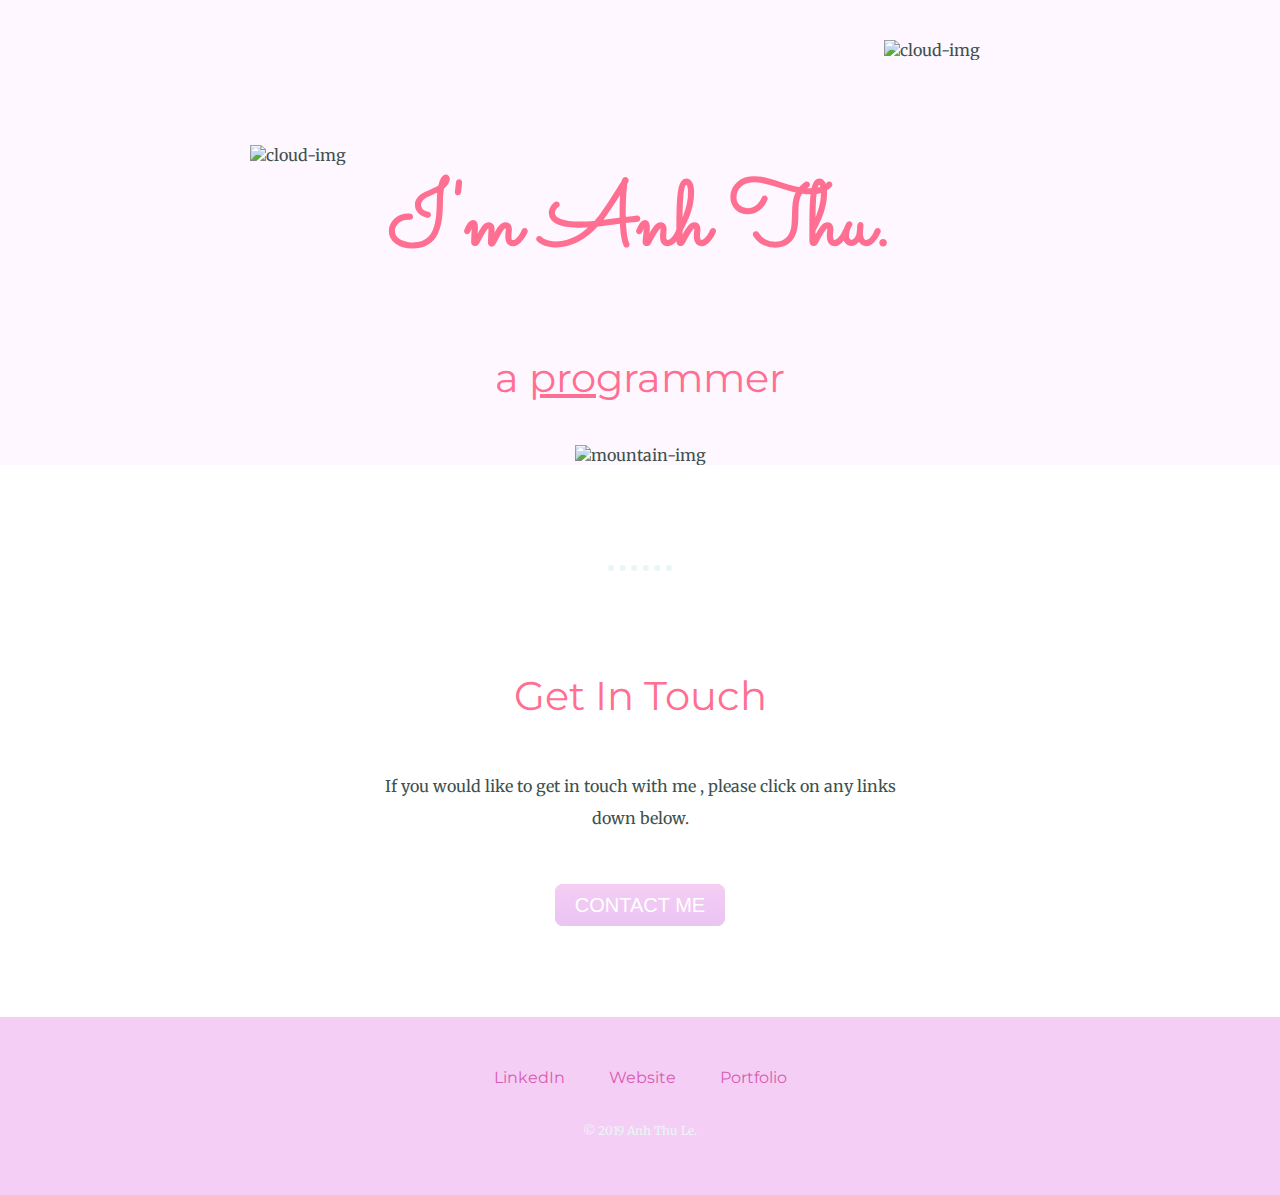
==== portfolio.html @ d6ed3a9e "adding the template for portfolio page" ====
<html lang="en">
<head>
    <meta charset="UTF-8">
    <title>Anh Thu</title>
    <link rel="stylesheet" href="css/style.css">
    <link rel="icon" href="favicon (1).ico">
    <link href="https://fonts.googleapis.com/css?family=Merriweather|Montserrat|Sacramento&display=swap" rel="stylesheet">
</head>
<body>
    <div class="top-containter">
        <img class="top-cloud" src="images/cloud.png" alt="cloud-img">
        <h1>I'm Anh Thu.</h1>
        <h2>a <span class="pro">pro</span>grammer</h2>
        <img class="bottom-cloud" src="images/cloud.png" alt="cloud-img">
        <img src="images/mountain.png" alt="mountain-img">
    </div>
    <div class="middle-container">
           

            <hr>
            <div class="contact-me">
              <h2>Get In Touch</h2>
              <p class="contact-message"> If you would like to get in touch with me  , please click on any links down below.</p>
              <a class="butn" href="mailto:anhthu.le1926@gmail.com">CONTACT ME</a>
            </div>
          </div>
          
          
          <div class="bottom-container">
            <a class="footer-link" href="https://www.linkedin.com/">LinkedIn</a>
            <a class="footer-link" href="https://github.com/anhthule1926">Website</a>
            <a class="footer-link" href="portfolio.html">Portfolio</a>

            <p class="copyright" >© 2019 Anh Thu Le.</p>
          </div>
          

    </div>
</body>
</html>
---- css/style.css ----
body {
    margin: 0;
    text-align: center;
    font-family: 'Merriweather', serif;
    color: #40514E;
}

h1 {
    font-size: 5.625rem;
    margin-top: 50px auto 0 auto;
    font-family: 'Sacramento', cursive;
    color:#FF6F91;
}

h2{
    font-size: 2.5rem;
    font-family: 'Montserrat', sans-serif;
    font-weight: normal;
    color:#FF6F91;
    padding-bottom: 10px;
}

h3{
    font-family: 'Montserrat', sans-serif;
    color: #D65DB1;
}

p{
    line-height: 2;
}

hr{
  border: dotted #EAF6F6 6px;  
  border-bottom: none;
  width: 4%;
  margin: 100px auto;
}

a{
    color: #D65DB1;
    font-family: 'Montserrat', sans-serif;
    margin: 10px 20px;
    text-decoration: none;
}

a:hover{
    color: #EAF6F6;
}

.top-containter{
    background-color: #FEF7FF;
    position: relative;
    padding-top: 100px;
}

.pro{
    text-decoration: underline;
}

.intro{
    width: 30%;
    margin: center;
}

.top-cloud{
    position: absolute;
    right: 300px;
    top: 40px;  
}

.bottom-cloud{
    position: absolute;
    left: 250px;
    bottom: 300px;
}

.code-img{
    width: 25%;
    float: left;
    margin-right: 30px;
}

.plant-img{
    width: 20%;
    float: right;
    margin-left: 30px;
}

.middle-container{
    margin: 100px 0;
}

.bottom-container{
    background: #f5cef5;
    padding: 50px 0 20px;
}

.skill-row{
    width: 50%;
    margin: 100px auto 100px auto;
    text-align: left;
}

.contact-message{
    width: 40%;
    margin: 40px auto 60px;
}

.butn {
    background: #f5cef5;
    background-image: -webkit-linear-gradient(top, #f5cef5, #eac4f2);
    background-image: -moz-linear-gradient(top, #f5cef5, #eac4f2);
    background-image: -ms-linear-gradient(top, #f5cef5, #eac4f2);
    background-image: -o-linear-gradient(top, #f5cef5, #eac4f2);
    background-image: linear-gradient(to bottom, #f5cef5, #eac4f2);
    -webkit-border-radius: 8;
    -moz-border-radius: 8;
    border-radius: 8px;
    font-family: Arial;
    color: #ffffff;
    font-size: 20px;
    padding: 10px 20px 10px 20px;
    text-decoration: none;
  }
  
  .butn:hover {
    background: #e687d0;
    background-image: -webkit-linear-gradient(top, #e687d0, #e388e8);
    background-image: -moz-linear-gradient(top, #e687d0, #e388e8);
    background-image: -ms-linear-gradient(top, #e687d0, #e388e8);
    background-image: -o-linear-gradient(top, #e687d0, #e388e8);
    background-image: linear-gradient(to bottom, #e687d0, #e388e8);
    text-decoration: none;
  }

  .copyright{
      color: #EAF6F6;
      font-size: 0.75rem;
      padding: 20px 0;
  }
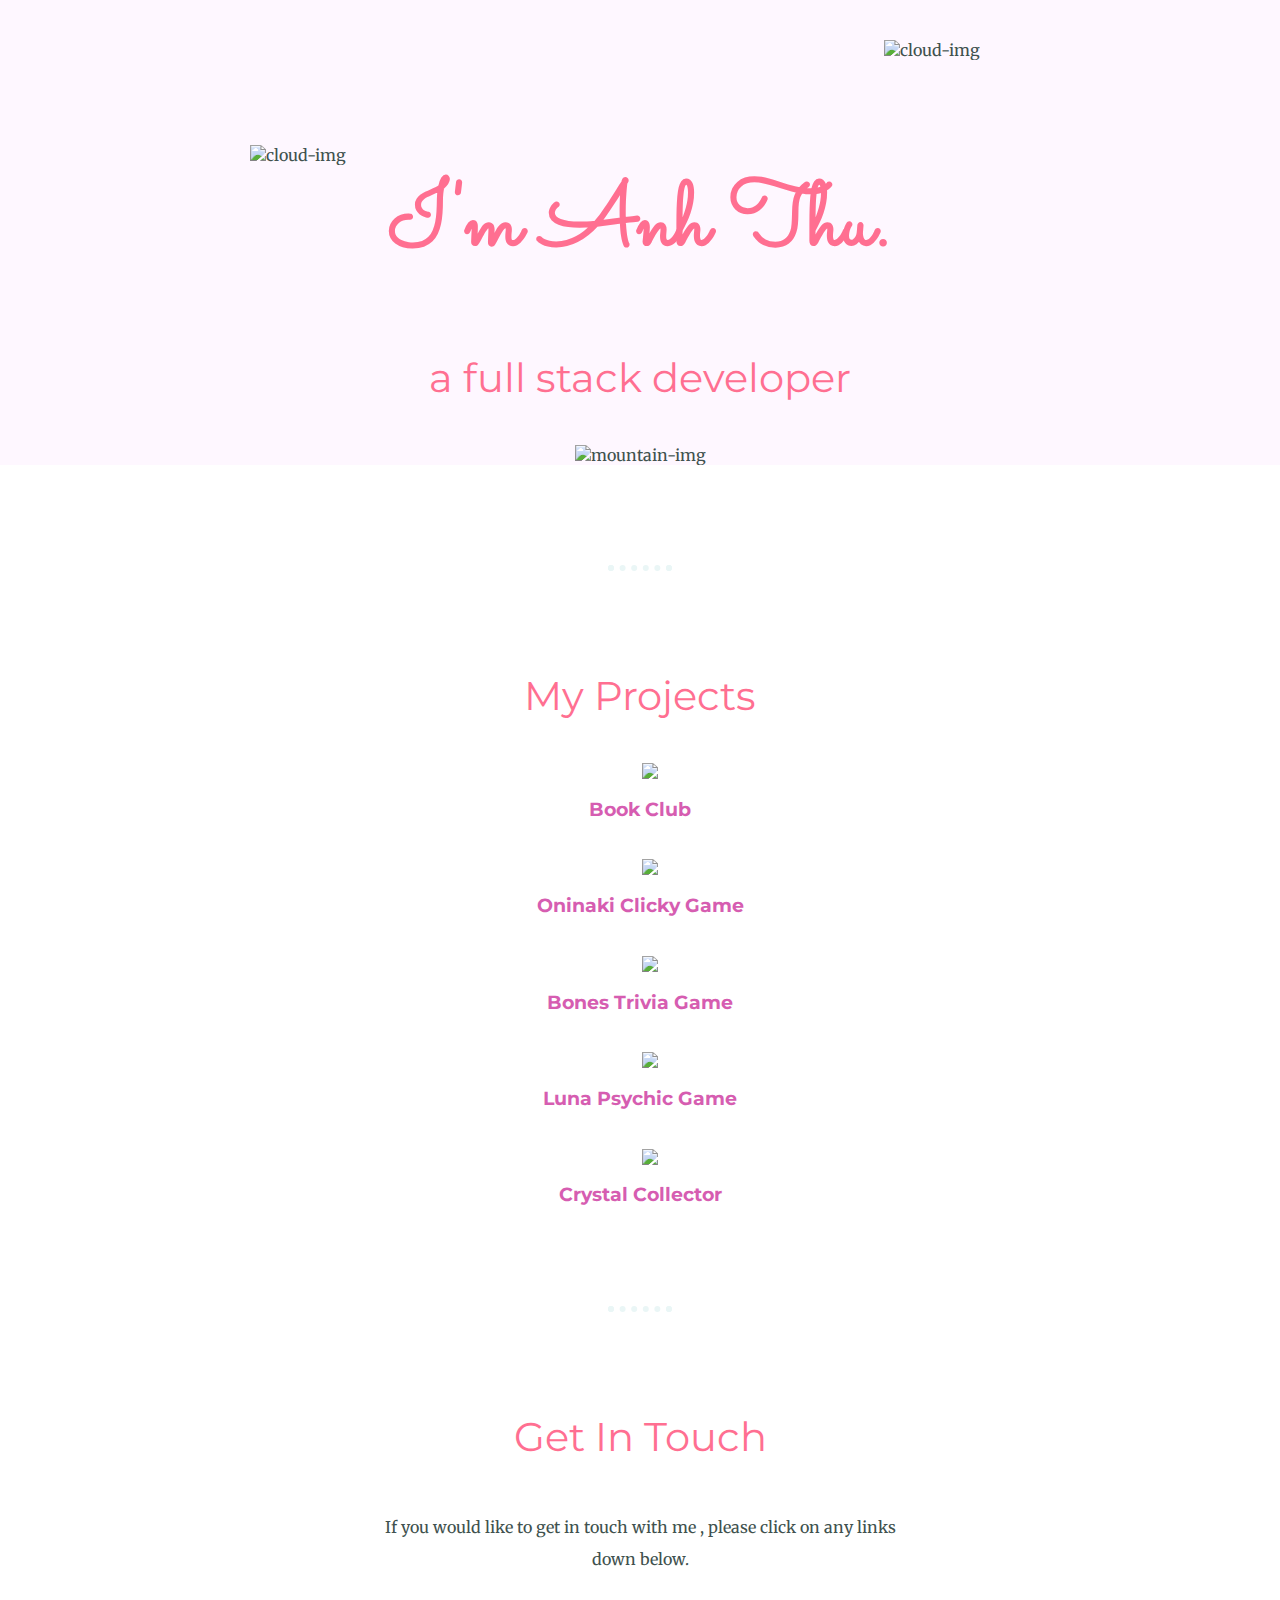
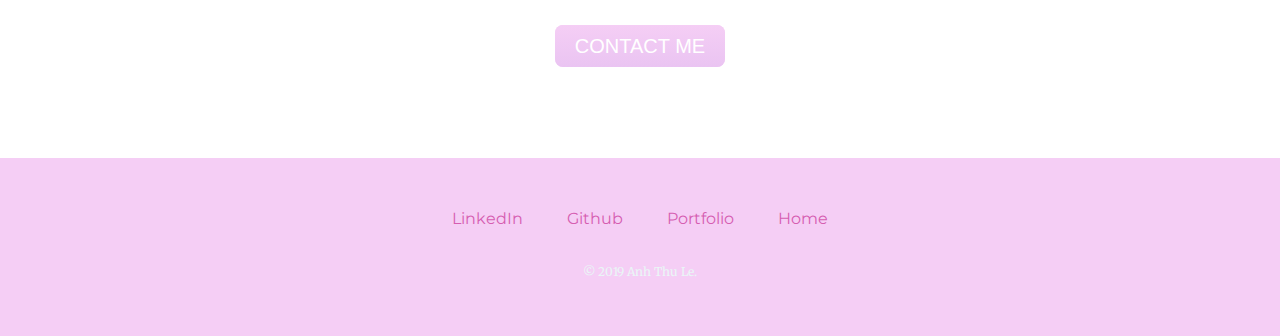
==== commit dcff136d: "updating the link to clicky game" ====
--- a/portfolio.html
+++ b/portfolio.html
@@ -5,17 +5,49 @@
     <link rel="stylesheet" href="css/style.css">
     <link rel="icon" href="favicon (1).ico">
     <link href="https://fonts.googleapis.com/css?family=Merriweather|Montserrat|Sacramento&display=swap" rel="stylesheet">
+    <link rel="stylesheet" href="https://cdn.rawgit.com/konpa/devicon/df6431e323547add1b4cf45992913f15286456d3/devicon.min.css">
 </head>
 <body>
     <div class="top-containter">
-        <img class="top-cloud" src="images/cloud.png" alt="cloud-img">
+        <img class="top-cloud" src="css/images/cloud.png" alt="cloud-img">
         <h1>I'm Anh Thu.</h1>
-        <h2>a <span class="pro">pro</span>grammer</h2>
-        <img class="bottom-cloud" src="images/cloud.png" alt="cloud-img">
-        <img src="images/mountain.png" alt="mountain-img">
+        <h2>a full stack developer</h2>
+        <img class="bottom-cloud" src="css/images/cloud.png" alt="cloud-img">
+        <img src="css/images/mountain.png" alt="mountain-img">
     </div>
+    <hr>
     <div class="middle-container">
-           
+      <div class="projects">
+        <h2>My Projects</h2>
+          <div class="work">
+            <a link href="https://beluga2.herokuapp.com/">
+            <img src="css/images/bookclub.jpg"><h3>Book Club</h3></a>
+          </div>
+
+          <br>
+          <div class="work">
+            <a link href="https://oninaki-reactgame.herokuapp.com/">
+            <img src="css/images/oninaki.jpg"><h3>Oninaki Clicky Game</h3></a>
+          </div>
+
+          <br>
+          <div class="work">
+            <a link href="https://anhthule1926.github.io/TriviaGame/">
+            <img src="css/images/bones-trivia.jpeg"><h3>Bones Trivia Game</h3></a>
+          </div>
+
+          <br>
+          <div class="work">
+            <a link href="https://anhthule1926.github.io/Psychic-Game/">
+            <img src="css/images/psychic-game.jpg"><h3>Luna Psychic Game</h3></a>
+          </div>
+
+          <br>
+          <div class="work">
+            <a link href="https://anhthule1926.github.io/unit-4-game/">
+            <img src="css/images/Crystals-collector.jpg"><h3>Crystal Collector</h3></a>
+          </div>
+      </div>
 
             <hr>
             <div class="contact-me">
@@ -24,12 +56,12 @@
               <a class="butn" href="mailto:anhthu.le1926@gmail.com">CONTACT ME</a>
             </div>
           </div>
-          
-          
+
           <div class="bottom-container">
             <a class="footer-link" href="https://www.linkedin.com/">LinkedIn</a>
-            <a class="footer-link" href="https://github.com/anhthule1926">Website</a>
+            <a class="footer-link" href="https://github.com/anhthule1926">Github</a>
             <a class="footer-link" href="portfolio.html">Portfolio</a>
+            <a class="footer-link" href="index.html">Home</a>
 
             <p class="copyright" >© 2019 Anh Thu Le.</p>
           </div>
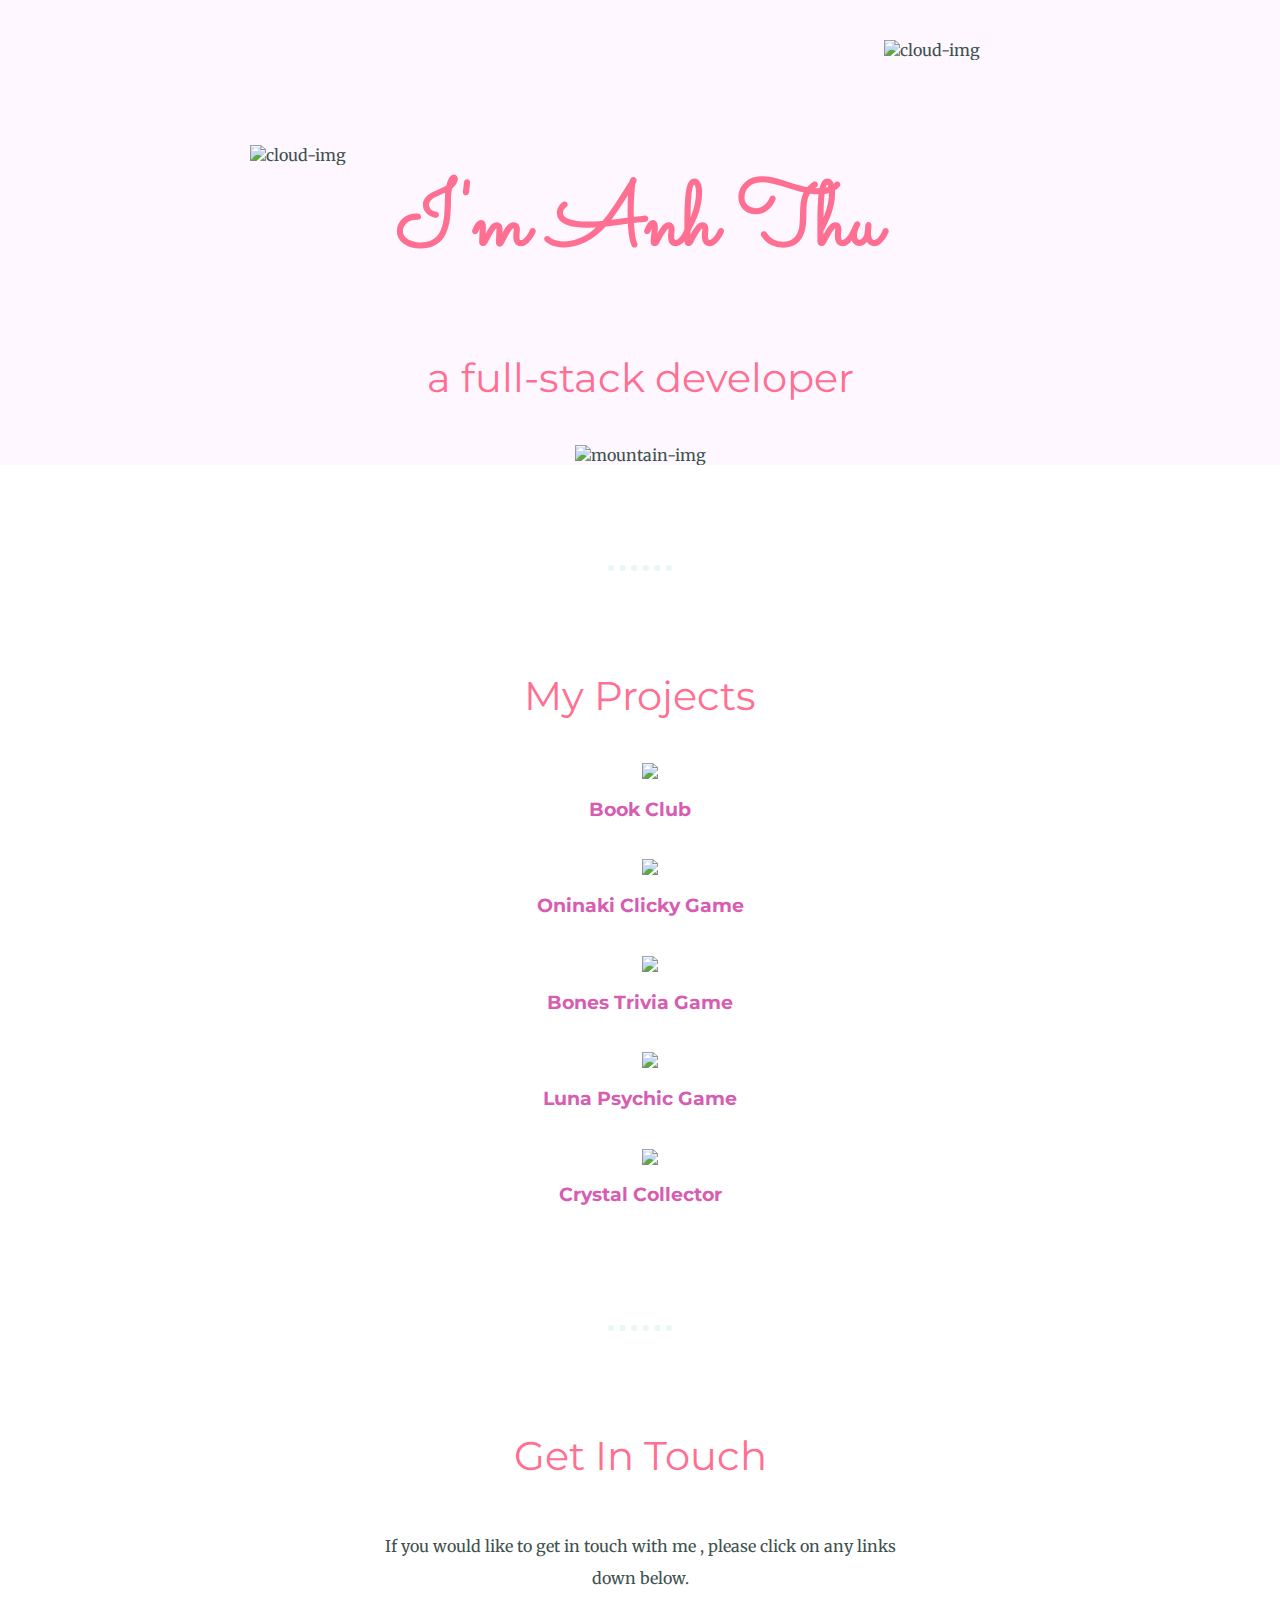
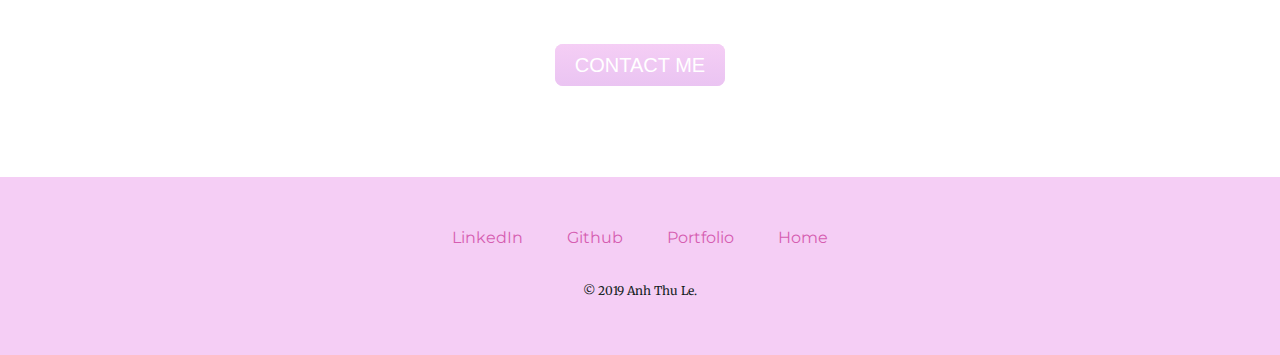
==== commit c134d54e: "final update" ====
--- a/portfolio.html
+++ b/portfolio.html
@@ -10,8 +10,8 @@
 <body>
     <div class="top-containter">
         <img class="top-cloud" src="css/images/cloud.png" alt="cloud-img">
-        <h1>I'm Anh Thu.</h1>
-        <h2>a full stack developer</h2>
+        <h1>I'm Anh Thu</h1>
+        <h2>a full-stack developer</h2>
         <img class="bottom-cloud" src="css/images/cloud.png" alt="cloud-img">
         <img src="css/images/mountain.png" alt="mountain-img">
     </div>
--- a/css/style.css
+++ b/css/style.css
@@ -59,7 +59,7 @@
 
 .intro{
     width: 30%;
-    margin: center;
+    margin: auto;
 }
 
 .top-cloud{
@@ -74,31 +74,37 @@
     bottom: 300px;
 }
 
-.code-img{
-    width: 25%;
-    float: left;
-    margin-right: 30px;
-}
-
-.plant-img{
-    width: 20%;
-    float: right;
-    margin-left: 30px;
-}
 
 .middle-container{
     margin: 100px 0;
 }
 
-.bottom-container{
-    background: #f5cef5;
-    padding: 50px 0 20px;
+.work{
+    align-content: center;
 }
+
+
 
 .skill-row{
     width: 50%;
     margin: 100px auto 100px auto;
-    text-align: left;
+    text-align: center;
+    font-size: 5rem;
+    width: auto;
+	margin-right: 2%;
+	text-align: center;
+	padding: 13px;
+	margin-top: 20px;
+	transition: .5s ease-in;
+	-webkit-transition: .5s ease-in;
+	-moz-transition: .5s ease-in;
+	-ms-transition: .5s ease-in;
+    -o-transition: .5s ease-in;
+}
+
+.bottom-container{
+    background: #f5cef5;
+    padding: 50px 0 20px;
 }
 
 .contact-message{
@@ -134,7 +140,7 @@
   }
 
   .copyright{
-      color: #EAF6F6;
+      color: rgb(21, 31, 31);
       font-size: 0.75rem;
       padding: 20px 0;
-  }+  }
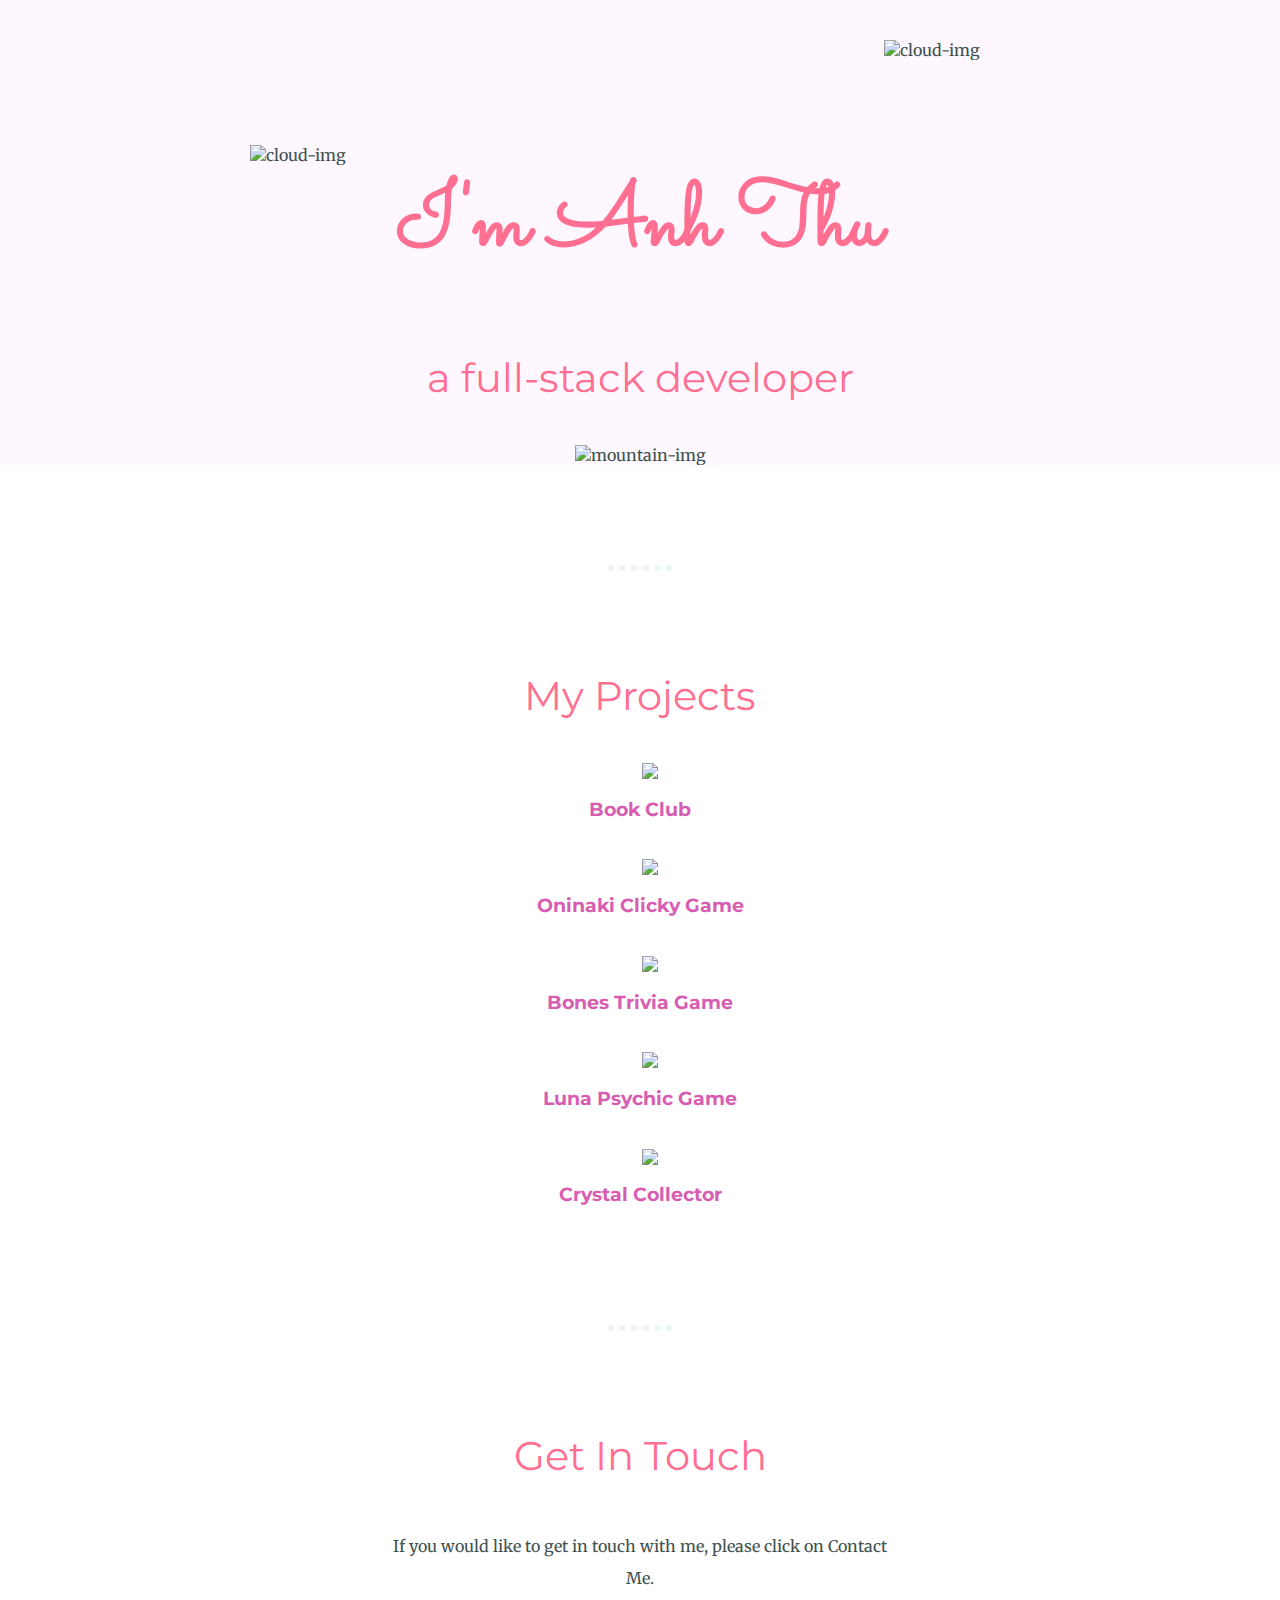
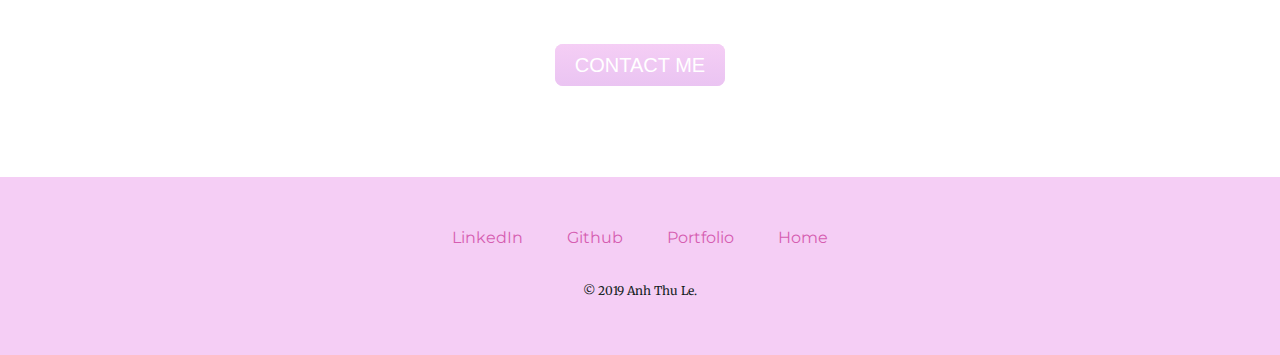
==== commit 9d9fd359: "fixing the worlding for portfolio" ====
--- a/portfolio.html
+++ b/portfolio.html
@@ -52,7 +52,7 @@
             <hr>
             <div class="contact-me">
               <h2>Get In Touch</h2>
-              <p class="contact-message"> If you would like to get in touch with me  , please click on any links down below.</p>
+              <p class="contact-message"> If you would like to get in touch with me, please click on Contact Me.</p>
               <a class="butn" href="mailto:anhthu.le1926@gmail.com">CONTACT ME</a>
             </div>
           </div>
